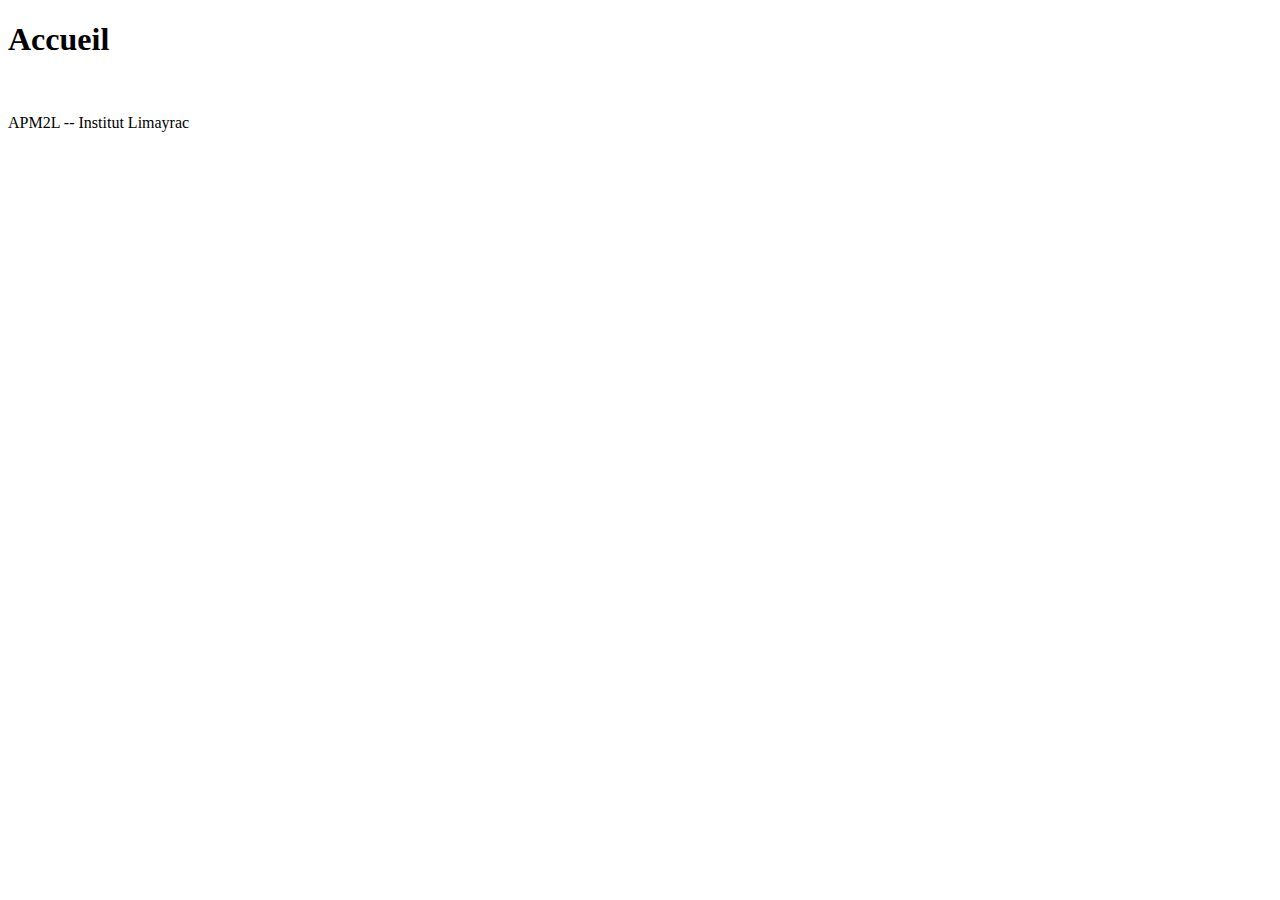
==== index.html @ cc20e98c "base" ====
<!-- Accueil -->

<!--

Site créé pour un projet au sein de l'Institut Limayrac

-->
<!DOCTYPE html>
<html lang="fr">
<head>
    <title>APM2L</title>
    <meta charset="UTF-8">
    <meta name="viewport" content="width=device-width, initial-scale=1.0">
    <link rel="stylesheet" href="assets/style.css">
    <link rel="shortcut icon" type="image/x-icon" href="assets/img/favicon.ico">
</head>
<body>
    <div class="content">
        <h1>Accueil</h1>
        <br>
        <footer>
            <p>APM2L -- Institut Limayrac</p>
        </footer>
    </div>
</body>
</html>
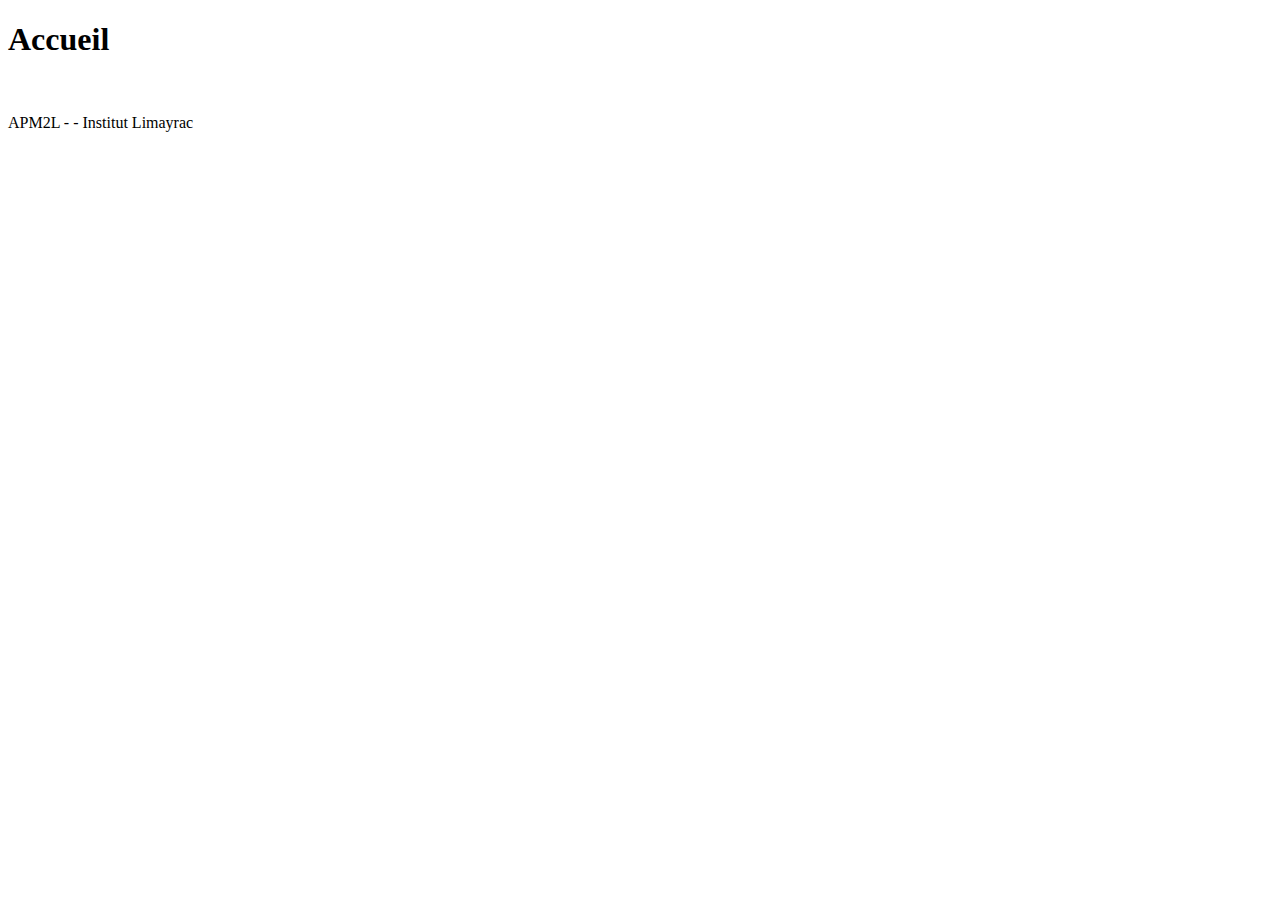
==== commit 145fcec3: "Update index.html" ====
--- a/index.html
+++ b/index.html
@@ -19,8 +19,8 @@
         <h1>Accueil</h1>
         <br>
         <footer>
-            <p>APM2L -- Institut Limayrac</p>
+            <p>APM2L - - Institut Limayrac</p>
         </footer>
     </div>
 </body>
-</html>+</html>
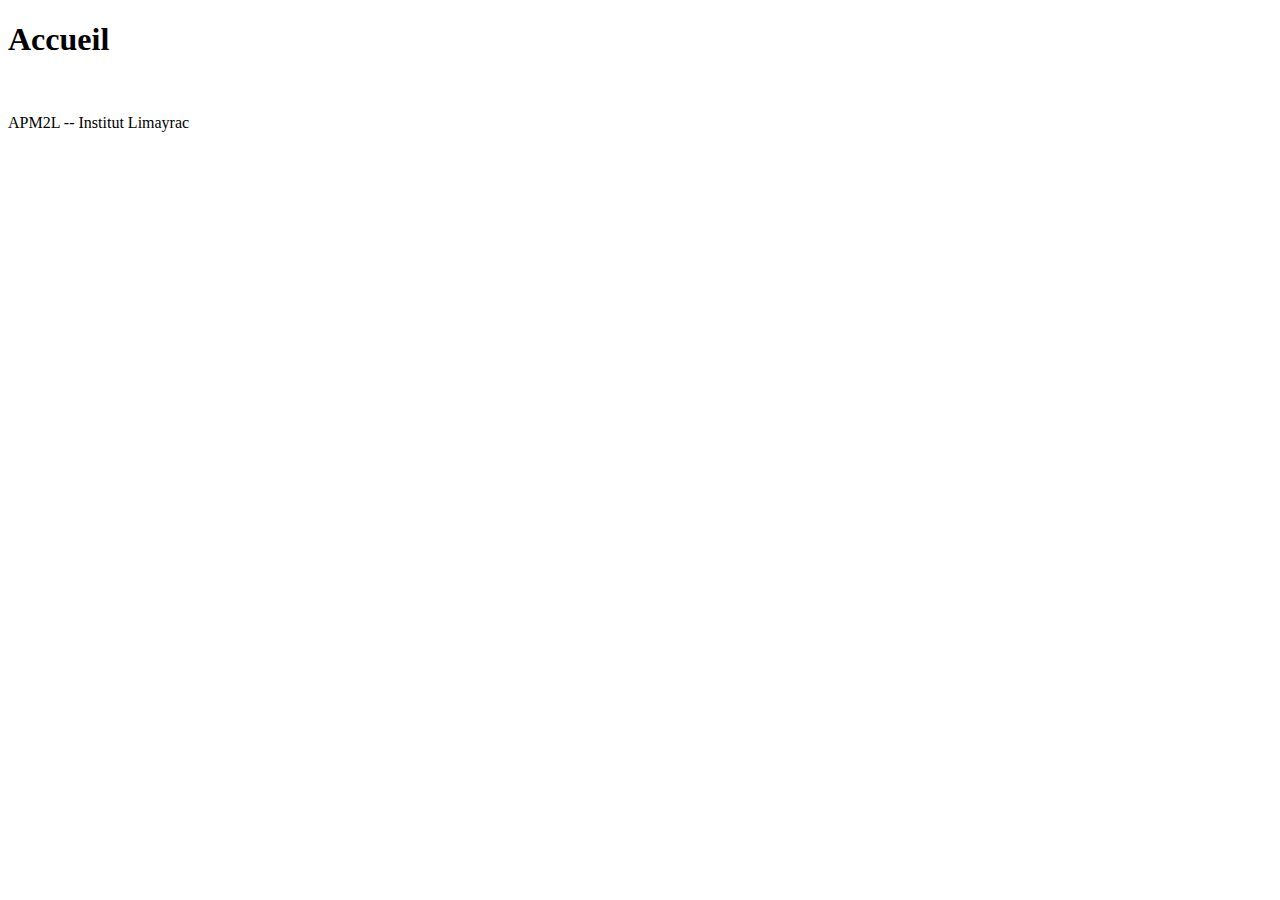
==== commit 0a5ecdae: "test" ====
--- a/index.html
+++ b/index.html
@@ -19,7 +19,7 @@
         <h1>Accueil</h1>
         <br>
         <footer>
-            <p>APM2L - - Institut Limayrac</p>
+            <p>APM2L -- Institut Limayrac</p>
         </footer>
     </div>
 </body>
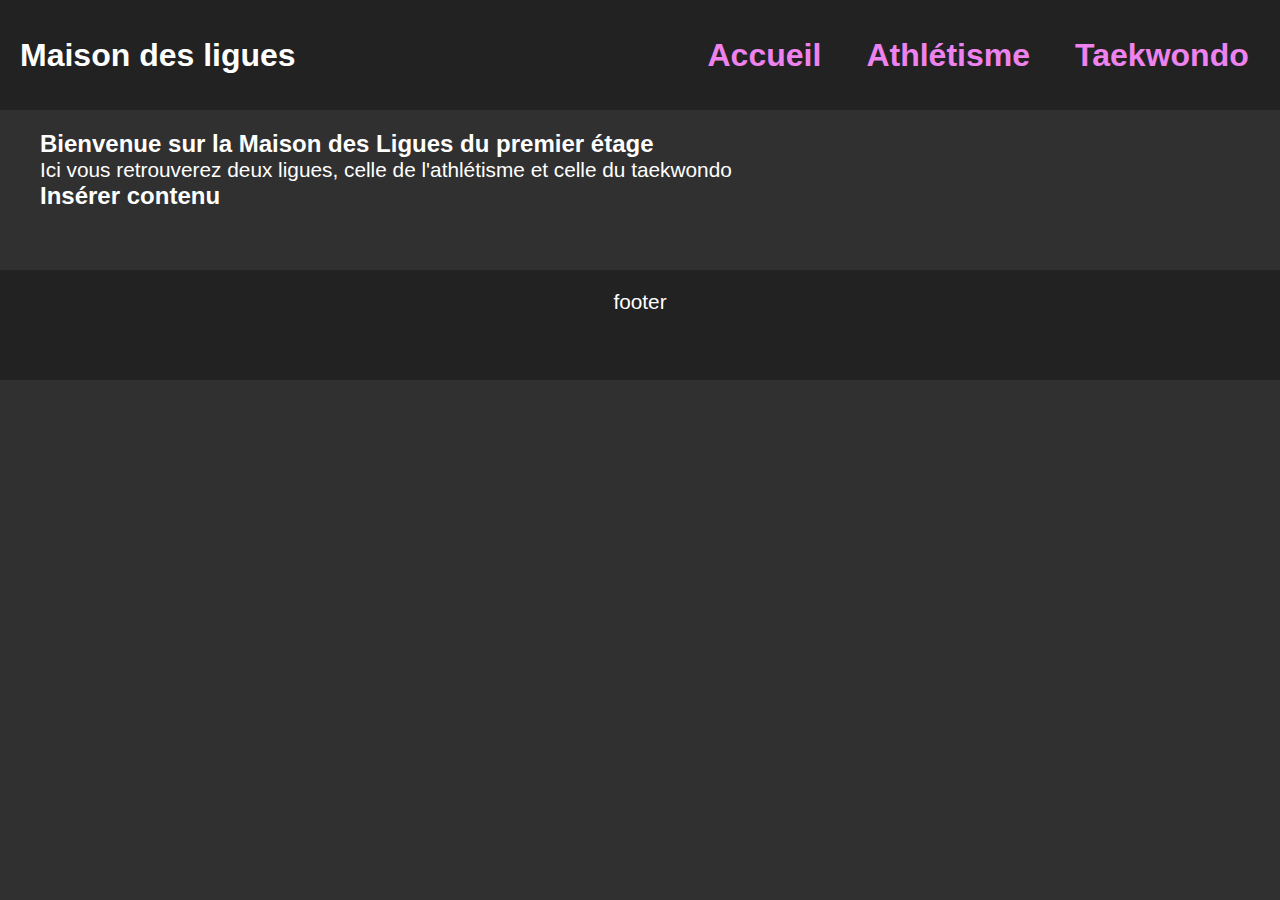
==== commit cca60924: "modif accueil" ====
--- a/index.html
+++ b/index.html
@@ -6,21 +6,35 @@
 
 -->
 <!DOCTYPE html>
-<html lang="fr">
+<html>
 <head>
+    <meta charset="utf-8" />
+    <meta name="viewport" content="width=device-width, initial-scale=1.0" />
     <title>APM2L</title>
-    <meta charset="UTF-8">
-    <meta name="viewport" content="width=device-width, initial-scale=1.0">
-    <link rel="stylesheet" href="assets/style.css">
-    <link rel="shortcut icon" type="image/x-icon" href="assets/img/favicon.ico">
-</head>
+    <link rel="stylesheet" href="assets/style.css" />
+    <link rel="shortcut icon" type="image/x-icon" href="assets/img/favicon.ico" />
 <body>
-    <div class="content">
-        <h1>Accueil</h1>
-        <br>
-        <footer>
-            <p>APM2L -- Institut Limayrac</p>
-        </footer>
+<header>
+    <div class="logo">
+        <h1>Maison des ligues</h1>
     </div>
+    <div class="page">
+        <h1><a href="">Accueil</a></h1>
+        <h1><a href="">Athlétisme</a></h1>
+        <h1><a href="">Taekwondo</a></h1>
+    </div>
+</header>
+<main>
+    <section id="description">
+        <h2>Bienvenue sur la Maison des Ligues du premier étage</h2>
+        <p>Ici vous retrouverez deux ligues, celle de l'athlétisme et celle du taekwondo</p>
+    </section>
+    <section id="contenu">
+        <h2>Insérer contenu</h2>
+    </section>
+</main>
+<footer>
+    <p>footer</p>
+</footer>
 </body>
 </html>
--- a/assets/style.css
+++ b/assets/style.css
@@ -0,0 +1,102 @@
+/* Reset de la marge et du padding, et fond sombre par dÃ©faut */
+* {
+    margin: 0;
+    padding: 0;
+    font-family: Arial, Helvetica, sans-serif;
+}
+
+body {
+  background-color: #303030;
+}
+
+a {
+  color: violet;
+  text-decoration: none;
+}
+
+.page > h1 {
+  padding: 5%;
+} 
+
+a:hover {
+  color: violet;
+  text-decoration: underline;
+}
+
+p {
+  font-size: 1.3rem;
+}
+
+.page {
+  display: flex;
+  margin-right: 10%;
+}
+
+
+/* Styles du header */
+header {
+  display: flex;
+  align-items: center;
+  justify-content: space-between;
+  background-color: #222;
+  /*box-shadow: 0 5px 10px rgba(0,0,0,0.19), 0 3px 3px rgba(0,0,0,0.23);*/
+  color: white;
+  padding: 20px;
+  height: 70px;
+}
+
+/* Styles du main */
+main {
+  max-width: 1200px;
+  margin: 0 auto;
+  padding: 20px;
+  background-color: #303030;
+  color: white;
+}
+
+/* Styles du footer */
+footer {
+  background-color: #222;
+  color: white;
+  padding: 20px;
+  margin-top: 40px;
+  height: 70px;
+  text-align: center;
+}
+
+
+/* MEDIA QUERY POUR LA VERSION MOBILE */
+@media (max-width: 767px) {
+  /* HEADER */
+  header {
+    height: auto;
+  }
+
+  header {
+      flex-wrap: wrap;
+  }
+  
+  .logo {
+      width: 100%;
+      text-align: center;
+      margin-bottom: 10px;
+  }
+
+  /* FOOTER */
+  footer {
+    height: auto;
+    padding: 1rem;
+    text-align: center;
+  }
+
+  
+  footer p {
+    margin-bottom: 0.5rem;
+    text-align: center;
+  }
+
+  footer a {
+    color: #fff;
+    text-decoration: none;
+  }
+}
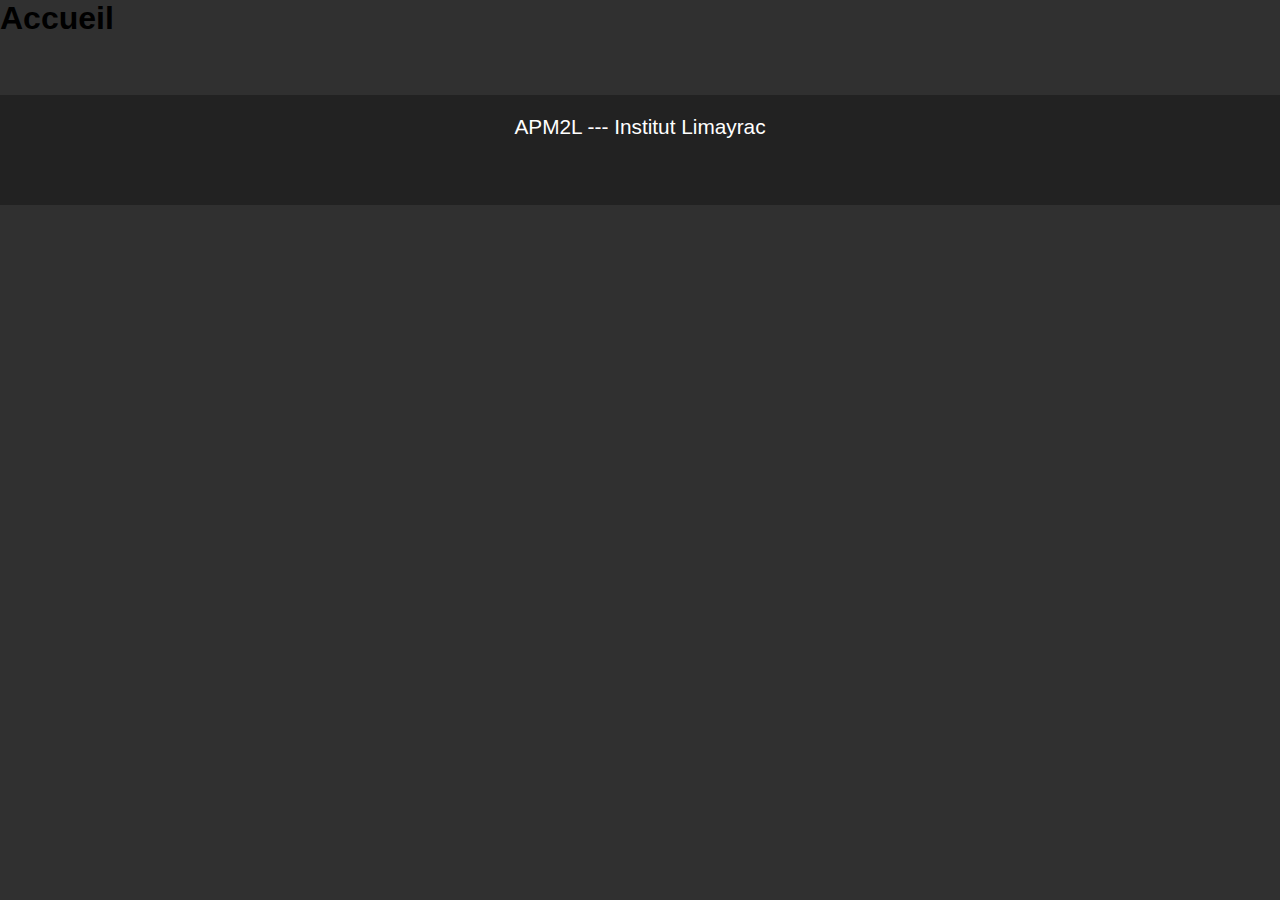
==== commit 52b138f2: "test" ====
--- a/index.html
+++ b/index.html
@@ -6,35 +6,21 @@
 
 -->
 <!DOCTYPE html>
-<html>
+<html lang="fr">
 <head>
-    <meta charset="utf-8" />
-    <meta name="viewport" content="width=device-width, initial-scale=1.0" />
     <title>APM2L</title>
-    <link rel="stylesheet" href="assets/style.css" />
-    <link rel="shortcut icon" type="image/x-icon" href="assets/img/favicon.ico" />
+    <meta charset="UTF-8">
+    <meta name="viewport" content="width=device-width, initial-scale=1.0">
+    <link rel="stylesheet" href="assets/style.css">
+    <link rel="shortcut icon" type="image/x-icon" href="assets/img/favicon.ico">
+</head>
 <body>
-<header>
-    <div class="logo">
-        <h1>Maison des ligues</h1>
+    <div class="content">
+        <h1>Accueil</h1>
+        <br>
+        <footer>
+            <p>APM2L --- Institut Limayrac</p>
+        </footer>
     </div>
-    <div class="page">
-        <h1><a href="">Accueil</a></h1>
-        <h1><a href="">Athlétisme</a></h1>
-        <h1><a href="">Taekwondo</a></h1>
-    </div>
-</header>
-<main>
-    <section id="description">
-        <h2>Bienvenue sur la Maison des Ligues du premier étage</h2>
-        <p>Ici vous retrouverez deux ligues, celle de l'athlétisme et celle du taekwondo</p>
-    </section>
-    <section id="contenu">
-        <h2>Insérer contenu</h2>
-    </section>
-</main>
-<footer>
-    <p>footer</p>
-</footer>
 </body>
 </html>
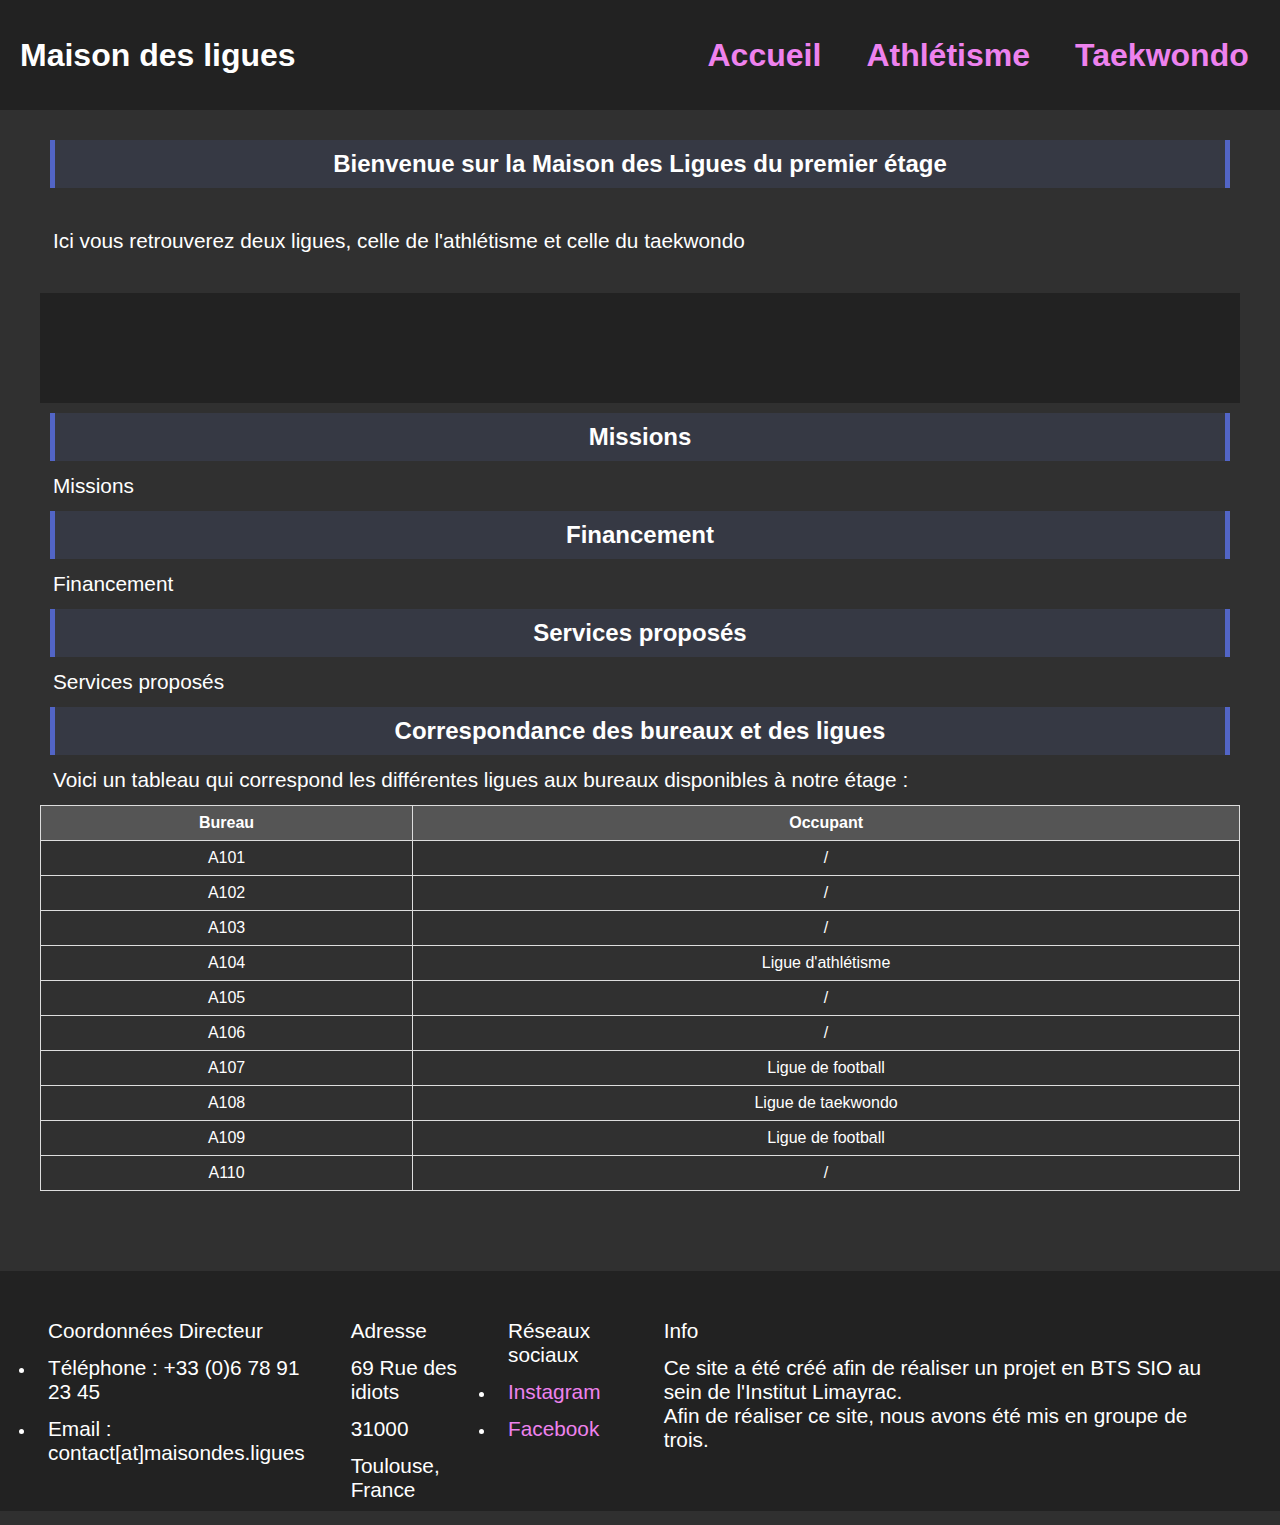
==== commit 5a91ac02: "Ajout et uniformisation du code" ====
--- a/index.html
+++ b/index.html
@@ -6,21 +6,120 @@
 
 -->
 <!DOCTYPE html>
-<html lang="fr">
+<html>
 <head>
     <title>APM2L</title>
-    <meta charset="UTF-8">
-    <meta name="viewport" content="width=device-width, initial-scale=1.0">
-    <link rel="stylesheet" href="assets/style.css">
-    <link rel="shortcut icon" type="image/x-icon" href="assets/img/favicon.ico">
-</head>
+    <link rel="stylesheet" href="assets/style.css" />
+    <link rel="shortcut icon" type="image/x-icon" href="assets/img/favicon.ico" />
+    <meta charset="utf-8" />
+    <meta name="viewport" content="width=device-width, initial-scale=1.0" />
 <body>
-    <div class="content">
-        <h1>Accueil</h1>
+<header>
+    <div class="logo">
+        <h1>Maison des ligues</h1>
+    </div>
+    <div class="page">
+        <h1><a href="#">Accueil</a></h1>
+        <h1><a href="ligues/athletisme.html">Athlétisme</a></h1>
+        <h1><a href="ligues/taekwondo.html">Taekwondo</a></h1>
+    </div>
+</header>
+<div class="container">
+    <div class="description">
+        <h2 class="title">Bienvenue sur la Maison des Ligues du premier étage</h2>
         <br>
-        <footer>
-            <p>APM2L --- Institut Limayrac</p>
-        </footer>
+        <p>Ici vous retrouverez deux ligues, celle de l'athlétisme et celle du taekwondo</p>
     </div>
+    <div class="space"></div>
+    <div class="contenu">
+        <h2 class="title">Missions</h2>
+        <p>Missions</p>
+        <h2 class="title">Financement</h2>
+        <p>Financement</p>
+        <h2 class="title">Services proposés</h2>
+        <p>Services proposés</p>
+        <h2 class="title">Correspondance des bureaux et des ligues</h2>
+        <p>Voici un tableau qui correspond les différentes ligues aux bureaux disponibles à notre étage :</p>
+        <table>
+            <tr>
+                <th>Bureau</th>
+                <th>Occupant</th>
+            </tr>
+            <tr>
+                <td>A101</td>
+                <td>/</td>
+            </tr>
+            <tr>
+                <td>A102</td>
+                <td>/</td>
+            </tr>
+            <tr>
+                <td>A103</td>
+                <td>/</td>
+            </tr>
+            <tr>
+                <td>A104</td>
+                <td>Ligue d'athlétisme</td>
+            </tr>
+            <tr>
+                <td>A105</td>
+                <td>/</td>
+            </tr>
+            <tr>
+                <td>A106</td>
+                <td>/</td>
+            </tr>
+            <tr>
+                <td>A107</td>
+                <td>Ligue de football</td>
+            </tr>
+            <tr>
+                <td>A108</td>
+                <td>Ligue de taekwondo</td>
+            </tr>
+            <tr>
+                <td>A109</td>
+                <td>Ligue de football</td>
+            </tr>
+            <tr>
+                <td>A110</td>
+                <td>/</td>
+            </tr>
+          </table>
+    </div>
+</div>
+<footer>
+    <div class="grid">
+        <div class="grid_child">
+            <p class="title_mini">Coordonnées Directeur</p>
+            <ul>
+                <li><p>Téléphone : +33 (0)6 78 91 23 45</p></li>
+                <li><p>Email     : contact[at]maisondes.ligues</p></li>
+            </ul>
+        </div>
+        <div class="grid_child">
+            <p class="title_mini">Adresse</p>
+            <ul>
+                <p>69 Rue des idiots</p>
+                <p>31000</p>
+                <p>Toulouse, France</p>
+            </ul>
+        </div>
+        <div class="grid_child">
+            <p class="title_mini">Réseaux sociaux</p>
+            <ul>
+                <li><p><a href="">Instagram</a></p></li>
+                <li><p><a href="">Facebook</a></p></li>
+            </ul>
+        </div>
+        <div class="grid_child">
+            <p class="title_mini">Info</p>
+            <p>
+                Ce site a été créé afin de réaliser un projet en BTS SIO au sein de l'Institut Limayrac.<br>
+                Afin de réaliser ce site, nous avons été mis en groupe de trois.<br>
+            </p>
+        </div>
+    </div>
+</footer>
 </body>
-</html>
+</html>--- a/assets/style.css
+++ b/assets/style.css
@@ -25,11 +25,21 @@
 
 p {
   font-size: 1.3rem;
+  margin: 13px;
 }
 
 .page {
   display: flex;
   margin-right: 10%;
+}
+
+.title {
+  background-color: #4148685e;
+  padding: 10px;
+  border-right: 5px solid #5265c7;
+  border-left: 5px solid #5265c7;
+  text-align: center;
+  margin: 10px;
 }
 
 
@@ -46,7 +56,7 @@
 }
 
 /* Styles du main */
-main {
+.container {
   max-width: 1200px;
   margin: 0 auto;
   padding: 20px;
@@ -60,10 +70,47 @@
   color: white;
   padding: 20px;
   margin-top: 40px;
+  height: 200px;
+}
+
+.space {
+  background-color: #222;
+  color: white;
+  padding: 20px;
+  margin-top: 40px;
   height: 70px;
+}
+
+.grid {
+  display: flex;
+  margin: 5px;
+}
+
+.grid_child {
+  padding: 10px;
+}
+
+table {
+  width: 100%;
+  text-align: center;
+  border-collapse: collapse;
+  margin-bottom: 20px;
+}
+
+
+th, td {
+  border: 1px solid #ddd;
+  padding: 8px;
   text-align: center;
 }
 
+th {
+  background-color: #555555;
+}
+
+tr:hover {
+  background-color: #777777;
+}
 
 /* MEDIA QUERY POUR LA VERSION MOBILE */
 @media (max-width: 767px) {
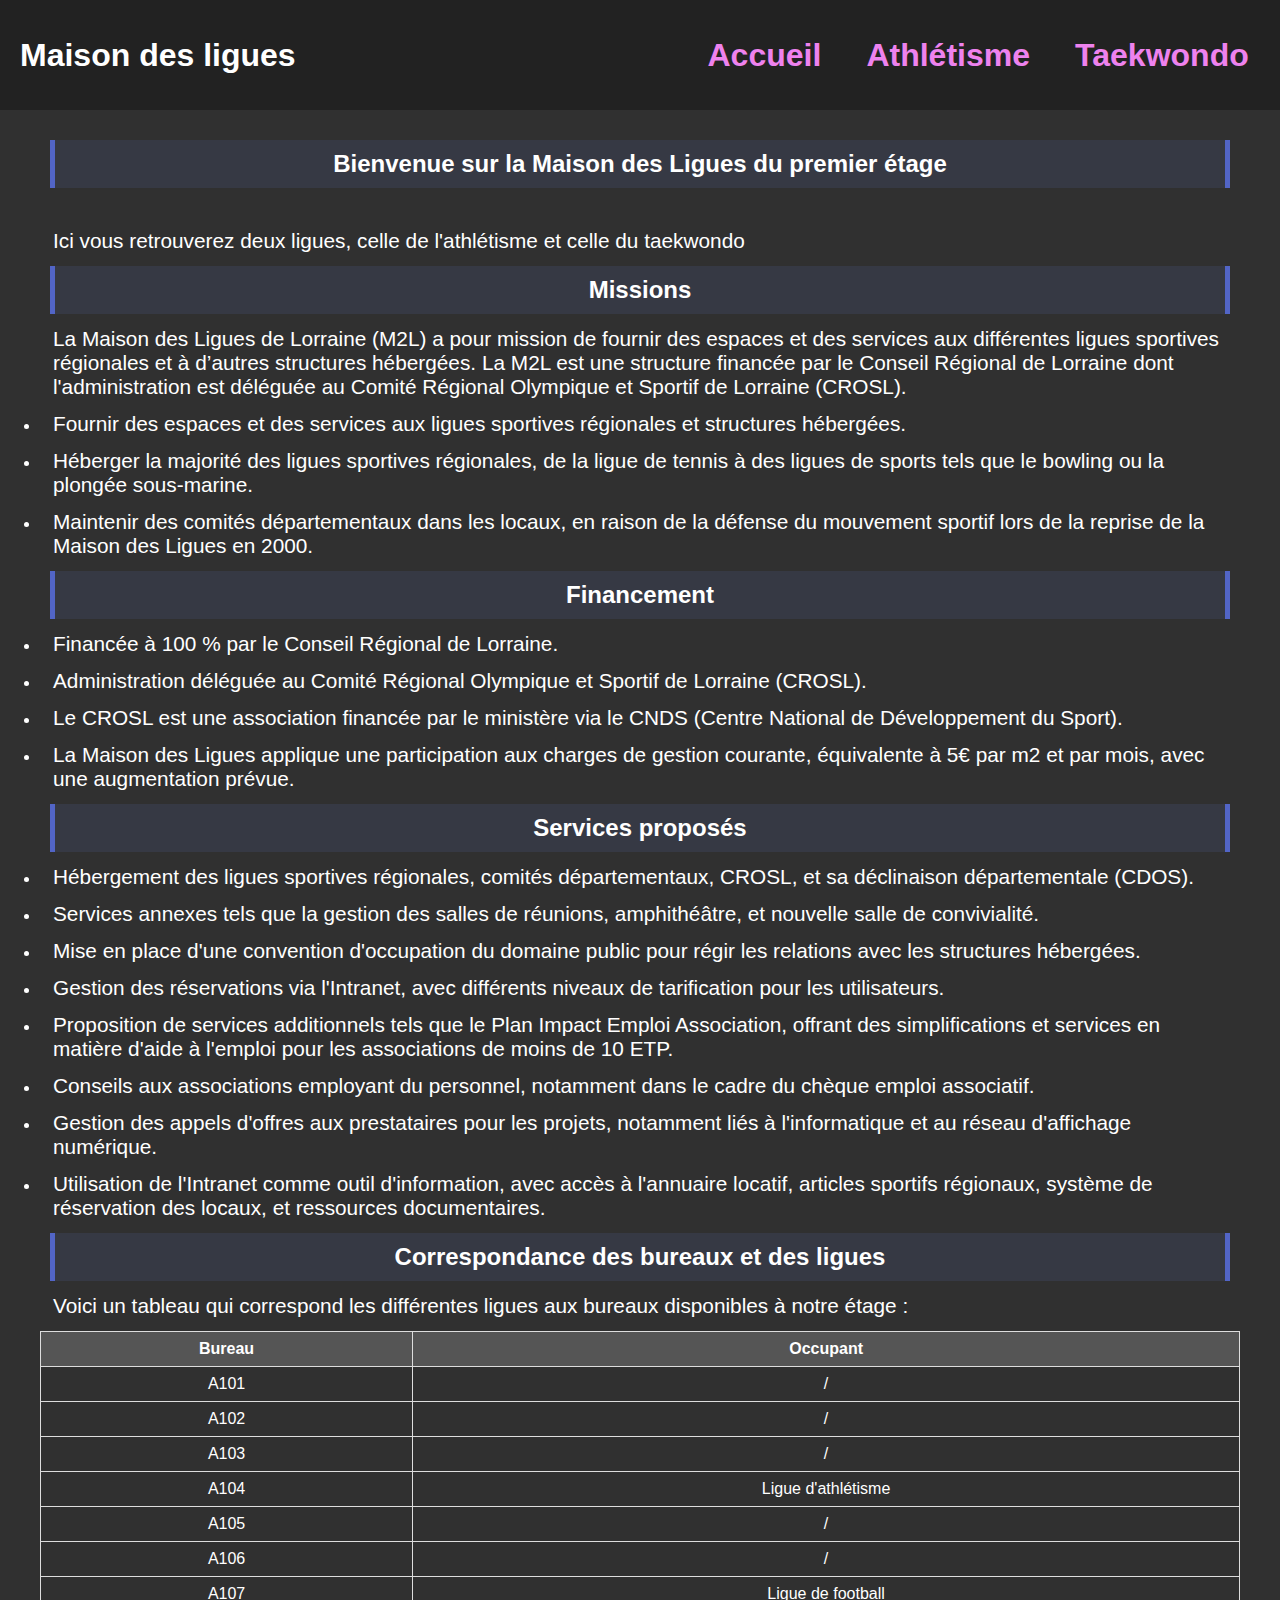
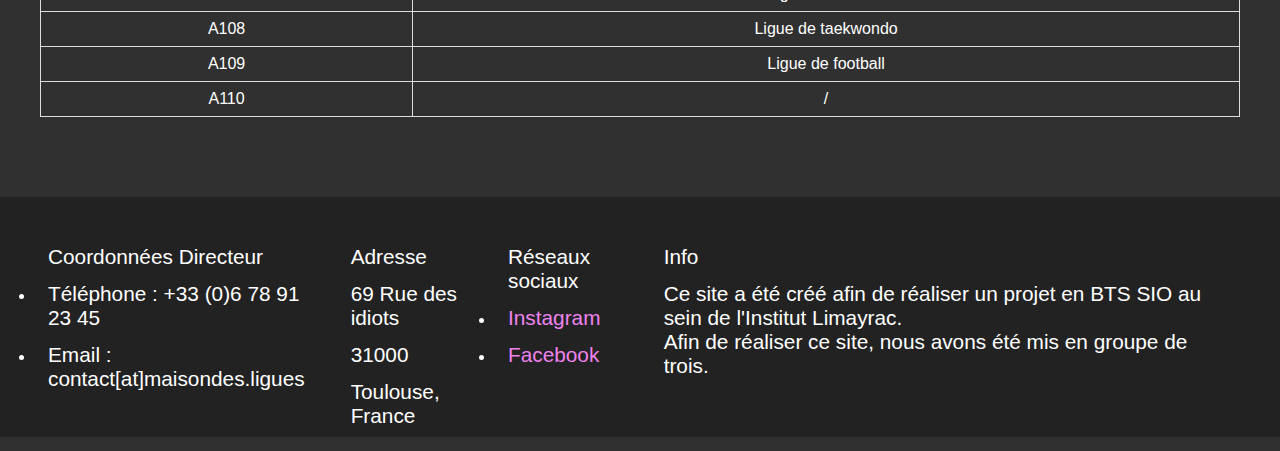
==== commit 5ee55618: "Add files via upload" ====
--- a/index.html
+++ b/index.html
@@ -30,14 +30,35 @@
         <br>
         <p>Ici vous retrouverez deux ligues, celle de l'athlétisme et celle du taekwondo</p>
     </div>
-    <div class="space"></div>
     <div class="contenu">
         <h2 class="title">Missions</h2>
-        <p>Missions</p>
+        <p>La Maison des Ligues de Lorraine (M2L) a pour mission de fournir des espaces et des services aux différentes ligues sportives
+            régionales et à d’autres structures hébergées. La M2L est une structure financée par le Conseil Régional de Lorraine dont
+            l'administration est déléguée au Comité Régional Olympique et Sportif de Lorraine (CROSL).
+        </p>
+        <ul>
+            <li><p>Fournir des espaces et des services aux ligues sportives régionales et structures hébergées.</p></li>
+            <li><p>Héberger la majorité des ligues sportives régionales, de la ligue de tennis à des ligues de sports tels que le bowling ou la plongée sous-marine.</p></li>
+            <li><p>Maintenir des comités départementaux dans les locaux, en raison de la défense du mouvement sportif lors de la reprise de la Maison des Ligues en 2000.</p></li>
+        </ul>
         <h2 class="title">Financement</h2>
-        <p>Financement</p>
+        <ul>
+            <li><p>Financée à 100 % par le Conseil Régional de Lorraine.</p></li>
+            <li><p>Administration déléguée au Comité Régional Olympique et Sportif de Lorraine (CROSL).</p></li>
+            <li><p>Le CROSL est une association financée par le ministère via le CNDS (Centre National de Développement du Sport).</p></li>
+            <li><p>La Maison des Ligues applique une participation aux charges de gestion courante, équivalente à 5€ par m2 et par mois, avec une augmentation prévue.</p></li>
+        </ul>
         <h2 class="title">Services proposés</h2>
-        <p>Services proposés</p>
+        <ul>
+            <li><p>Hébergement des ligues sportives régionales, comités départementaux, CROSL, et sa déclinaison départementale (CDOS).</p></li>
+            <li><p>Services annexes tels que la gestion des salles de réunions, amphithéâtre, et nouvelle salle de convivialité.</p></li>
+            <li><p>Mise en place d'une convention d'occupation du domaine public pour régir les relations avec les structures hébergées.</p></li>
+            <li><p>Gestion des réservations via l'Intranet, avec différents niveaux de tarification pour les utilisateurs.</p></li>
+            <li><p>Proposition de services additionnels tels que le Plan Impact Emploi Association, offrant des simplifications et services en matière d'aide à l'emploi pour les associations de moins de 10 ETP.</p></li>
+            <li><p>Conseils aux associations employant du personnel, notamment dans le cadre du chèque emploi associatif.</p></li>
+            <li><p>Gestion des appels d'offres aux prestataires pour les projets, notamment liés à l'informatique et au réseau d'affichage numérique.</p></li>
+            <li><p>Utilisation de l'Intranet comme outil d'information, avec accès à l'annuaire locatif, articles sportifs régionaux, système de réservation des locaux, et ressources documentaires.</p></li>
+        </ul>        
         <h2 class="title">Correspondance des bureaux et des ligues</h2>
         <p>Voici un tableau qui correspond les différentes ligues aux bureaux disponibles à notre étage :</p>
         <table>
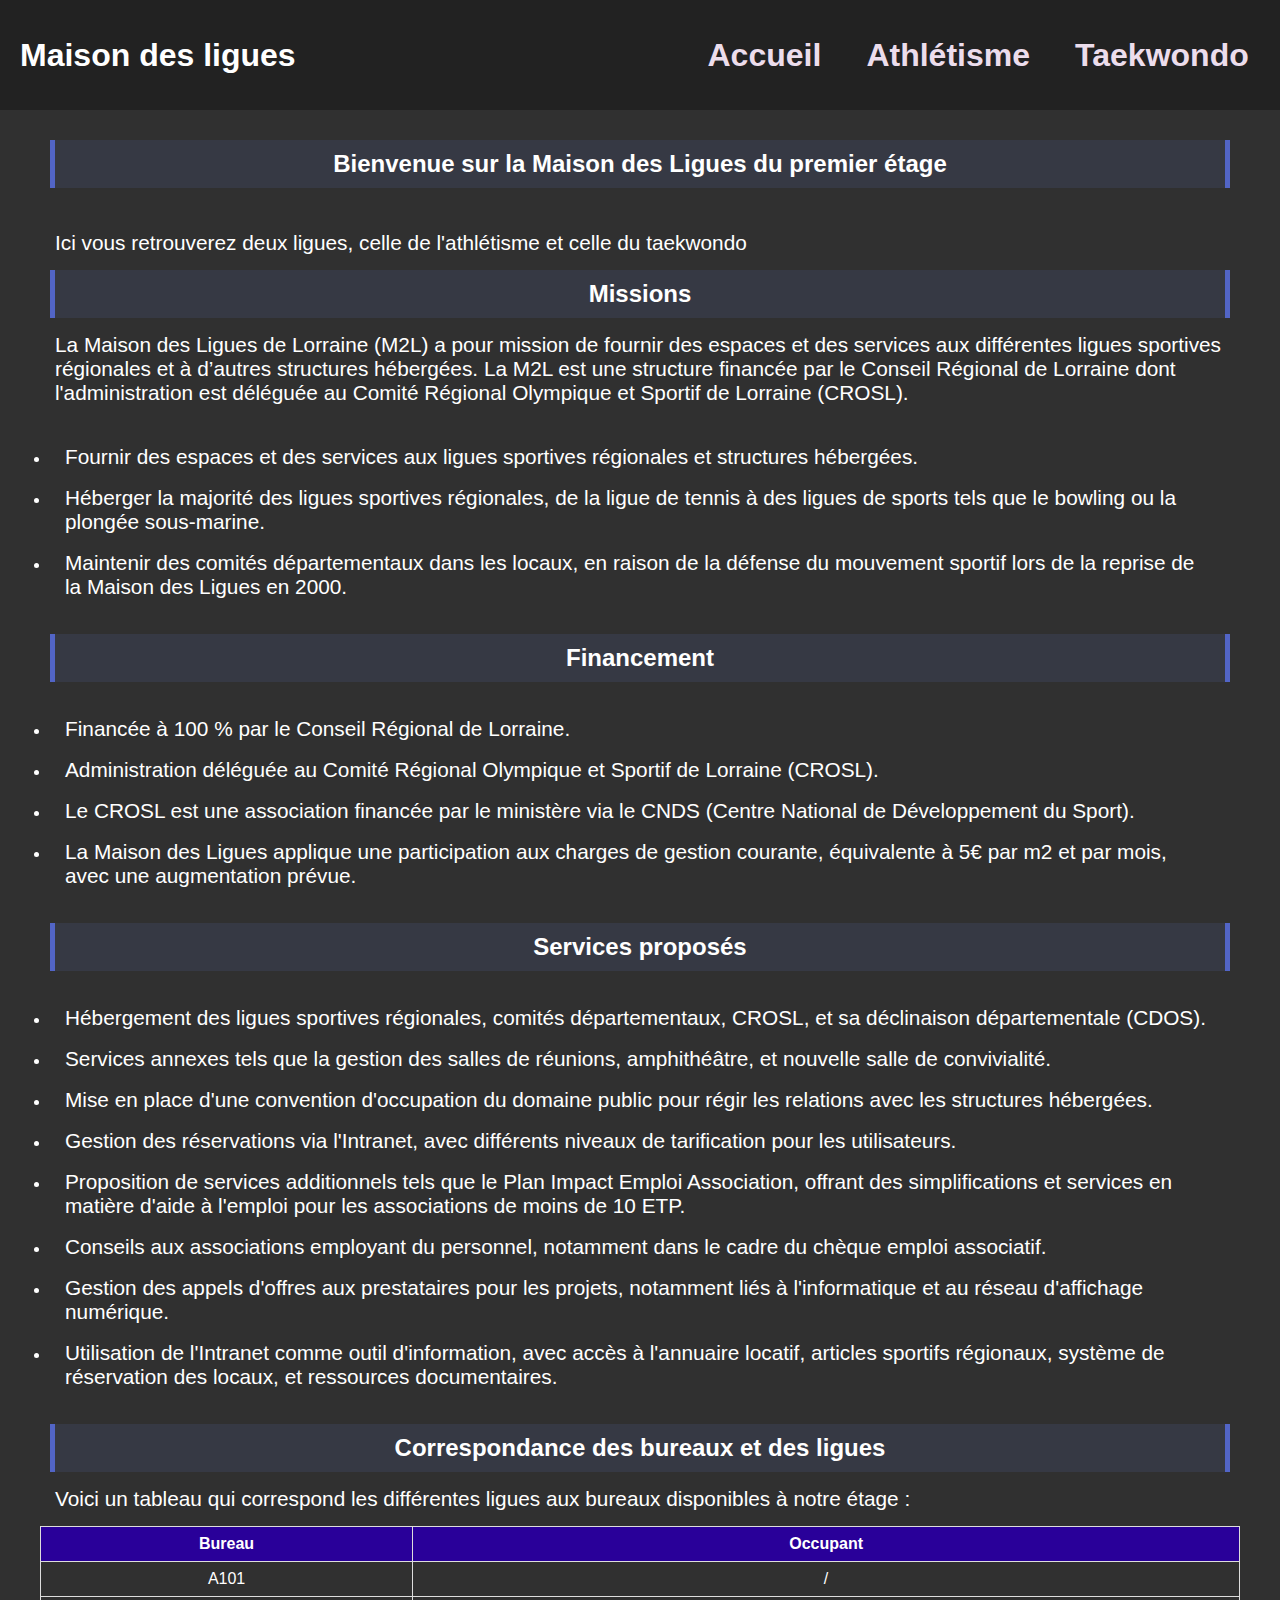
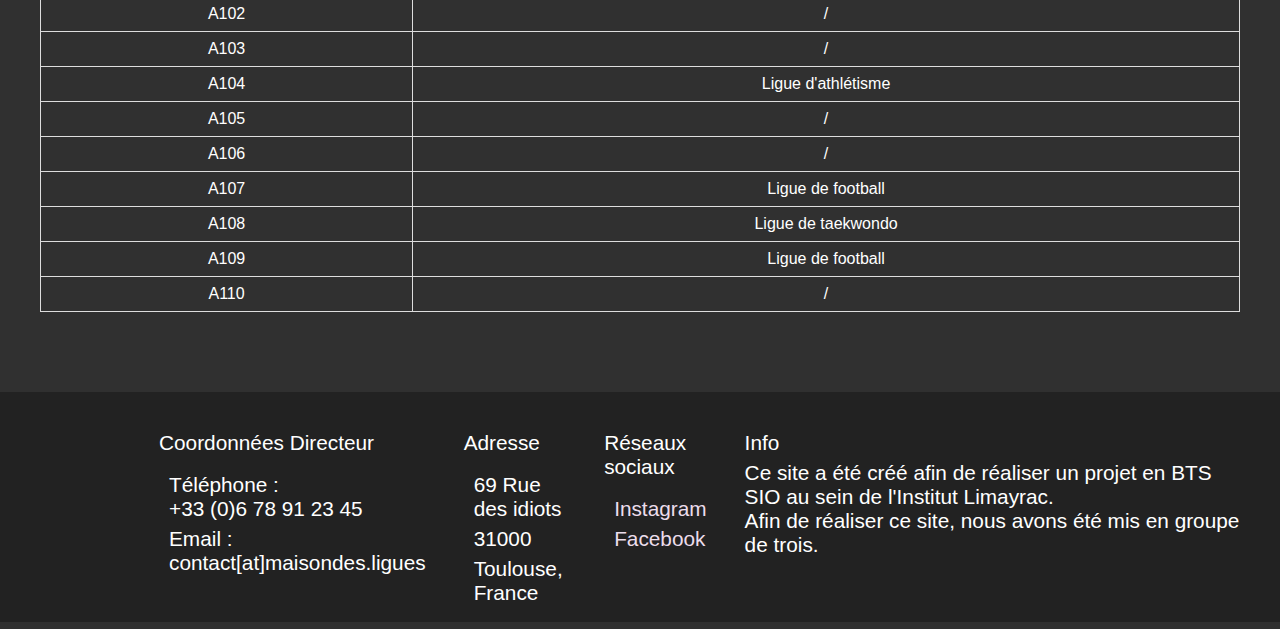
==== commit d3c38560: "Add files via upload" ====
--- a/index.html
+++ b/index.html
@@ -114,8 +114,8 @@
         <div class="grid_child">
             <p class="title_mini">Coordonnées Directeur</p>
             <ul>
-                <li><p>Téléphone : +33 (0)6 78 91 23 45</p></li>
-                <li><p>Email     : contact[at]maisondes.ligues</p></li>
+                <li><p>Téléphone : <br>+33 (0)6 78 91 23 45</p></li>
+                <li><p>Email     : <br>contact[at]maisondes.ligues</p></li>
             </ul>
         </div>
         <div class="grid_child">
--- a/assets/style.css
+++ b/assets/style.css
@@ -10,8 +10,26 @@
 }
 
 a {
-  color: violet;
+  color: rgb(236, 221, 236);
   text-decoration: none;
+}
+
+img {
+  height: auto;
+  width: 100%;
+  margin: 10px;
+}
+
+.alexia {
+  width: 200px;
+}
+
+.sasuke {
+  width: 200px;
+}
+
+.naruto {
+  width: 200px;
 }
 
 .page > h1 {
@@ -26,6 +44,11 @@
 p {
   font-size: 1.3rem;
   margin: 13px;
+  padding: 2px;
+}
+
+ul {
+  padding: 10px;
 }
 
 .page {
@@ -70,7 +93,16 @@
   color: white;
   padding: 20px;
   margin-top: 40px;
-  height: 200px;
+  height: 190px;
+  padding-left: 140px;
+}
+
+footer ul li {
+  list-style: none;
+}
+
+footer p {
+  margin: 2px;
 }
 
 .space {
@@ -105,11 +137,11 @@
 }
 
 th {
-  background-color: #555555;
+  background-color: #290099;
 }
 
 tr:hover {
-  background-color: #777777;
+  background-color: #ff000091;
 }
 
 /* MEDIA QUERY POUR LA VERSION MOBILE */
@@ -123,6 +155,10 @@
       flex-wrap: wrap;
   }
   
+  .page {
+      display: block;
+  }
+
   .logo {
       width: 100%;
       text-align: center;
@@ -132,18 +168,26 @@
   /* FOOTER */
   footer {
     height: auto;
-    padding: 1rem;
+    padding: 5px;
     text-align: center;
+  }
+
+  .grid {
+    display: block;
+  }
+
+  footer > ul > li {
+    padding: 5px;
   }
 
   
   footer p {
-    margin-bottom: 0.5rem;
+    padding: 2px;
+    margin: 1px;
     text-align: center;
   }
 
   footer a {
-    color: #fff;
     text-decoration: none;
   }
 }
